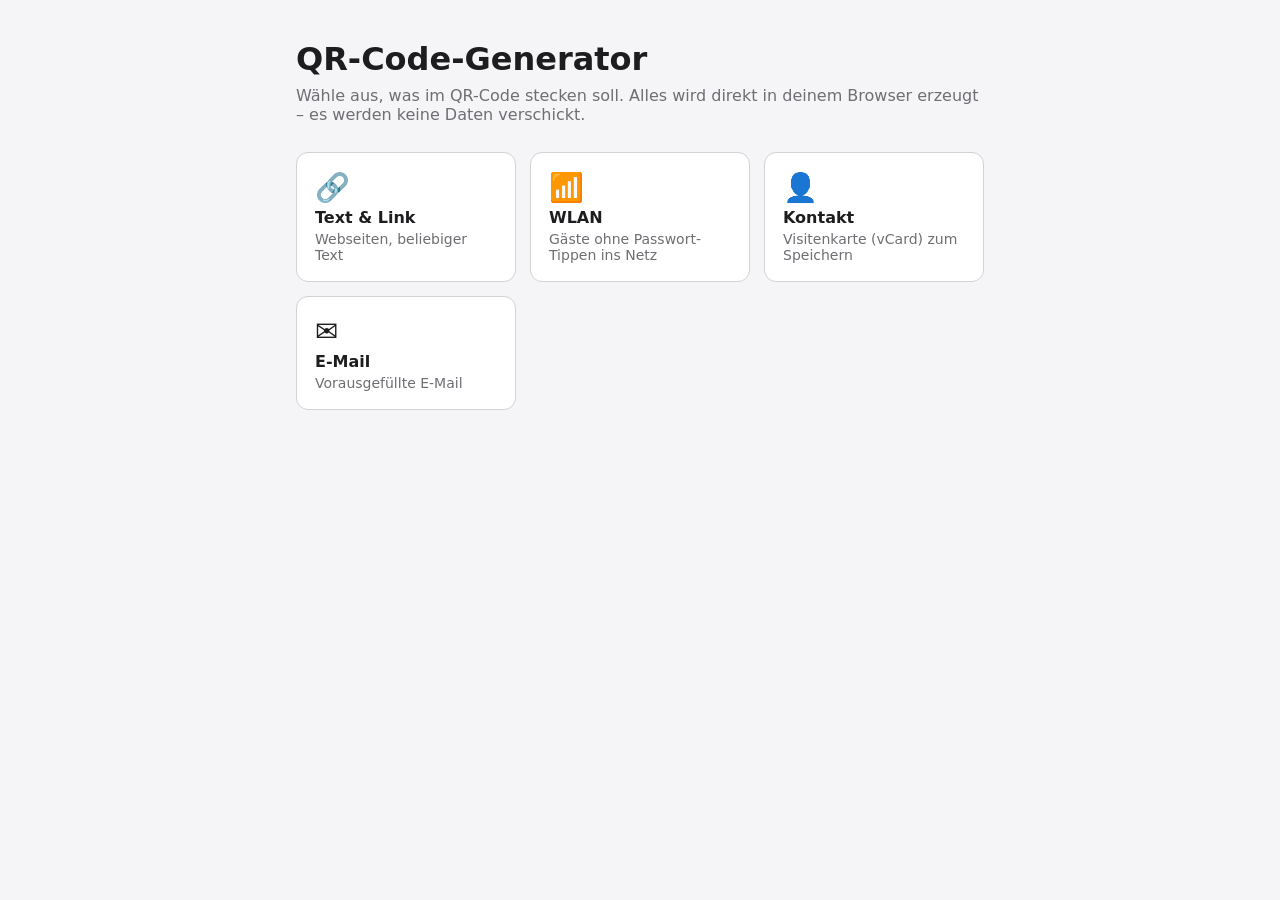
==== index.html @ 8647959f "first version" ====
<!DOCTYPE html>
<html lang="de">
<head>
  <meta charset="UTF-8">
  <meta name="viewport" content="width=device-width, initial-scale=1">
  <title>QR-Code-Generator</title>
  <link rel="stylesheet" href="style.css">
</head>
<body>
  <main>
    <h1>QR-Code-Generator</h1>
    <p class="intro">Wähle aus, was im QR-Code stecken soll. Alles wird direkt in deinem Browser erzeugt – es werden keine Daten verschickt.</p>

    <nav class="grid">
      <a class="card" href="text/index.html">
        <span class="icon">🔗</span>
        <strong>Text &amp; Link</strong>
        <span>Webseiten, beliebiger Text</span>
      </a>
      <a class="card" href="wlan/index.html">
        <span class="icon">📶</span>
        <strong>WLAN</strong>
        <span>Gäste ohne Passwort-Tippen ins Netz</span>
      </a>
      <a class="card" href="kontakt/index.html">
        <span class="icon">👤</span>
        <strong>Kontakt</strong>
        <span>Visitenkarte (vCard) zum Speichern</span>
      </a>
      <a class="card" href="email/index.html">
        <span class="icon">✉️</span>
        <strong>E-Mail</strong>
        <span>Vorausgefüllte E-Mail</span>
      </a>
    </nav>
  </main>
</body>
</html>
---- style.css ----
:root {
  color-scheme: light dark;
  --bg: #f5f5f7;
  --card: #ffffff;
  --text: #1d1d1f;
  --muted: #6e6e73;
  --accent: #0a66ff;
  --border: #d2d2d7;
}

@media (prefers-color-scheme: dark) {
  :root {
    --bg: #111113;
    --card: #1c1c1e;
    --text: #f5f5f7;
    --muted: #a1a1a6;
    --accent: #4c8dff;
    --border: #3a3a3c;
  }
}

* { box-sizing: border-box; }

body {
  margin: 0;
  font-family: system-ui, -apple-system, "Segoe UI", sans-serif;
  background: var(--bg);
  color: var(--text);
}

main {
  max-width: 720px;
  margin: 0 auto;
  padding: 40px 16px;
}

h1 { margin: 0 0 8px; }

.intro { color: var(--muted); margin: 0 0 28px; }

.grid {
  display: grid;
  grid-template-columns: repeat(auto-fill, minmax(200px, 1fr));
  gap: 14px;
}

.card {
  display: grid;
  gap: 4px;
  padding: 18px;
  background: var(--card);
  border: 1px solid var(--border);
  border-radius: 12px;
  color: var(--text);
  text-decoration: none;
  transition: border-color 0.15s, transform 0.15s;
}

.card:hover { border-color: var(--accent); transform: translateY(-2px); }

.card .icon { font-size: 28px; }

.card span:last-child { color: var(--muted); font-size: 14px; }
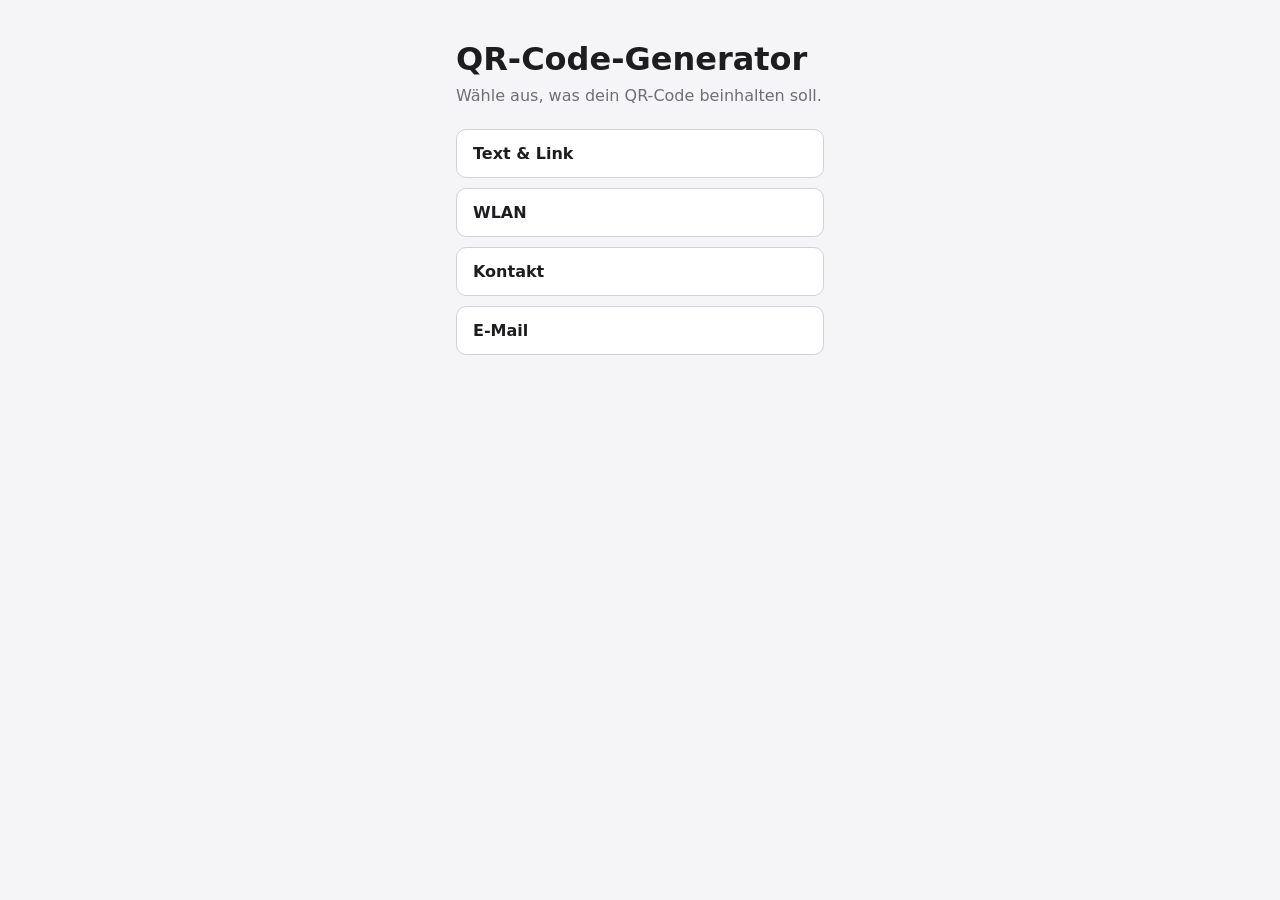
==== commit 7df3acbf: "simplified main-index" ====
--- a/index.html
+++ b/index.html
@@ -9,29 +9,13 @@
 <body>
   <main>
     <h1>QR-Code-Generator</h1>
-    <p class="intro">Wähle aus, was im QR-Code stecken soll. Alles wird direkt in deinem Browser erzeugt – es werden keine Daten verschickt.</p>
+    <p>Wähle aus, was dein QR-Code beinhalten soll.</p>
 
-    <nav class="grid">
-      <a class="card" href="text/index.html">
-        <span class="icon">🔗</span>
-        <strong>Text &amp; Link</strong>
-        <span>Webseiten, beliebiger Text</span>
-      </a>
-      <a class="card" href="wlan/index.html">
-        <span class="icon">📶</span>
-        <strong>WLAN</strong>
-        <span>Gäste ohne Passwort-Tippen ins Netz</span>
-      </a>
-      <a class="card" href="kontakt/index.html">
-        <span class="icon">👤</span>
-        <strong>Kontakt</strong>
-        <span>Visitenkarte (vCard) zum Speichern</span>
-      </a>
-      <a class="card" href="email/index.html">
-        <span class="icon">✉️</span>
-        <strong>E-Mail</strong>
-        <span>Vorausgefüllte E-Mail</span>
-      </a>
+    <nav>
+      <a href="text/index.html">Text &amp; Link</a>
+      <a href="wlan/index.html">WLAN</a>
+      <a href="kontakt/index.html">Kontakt</a>
+      <a href="email/index.html">E-Mail</a>
     </nav>
   </main>
 </body>
--- a/style.css
+++ b/style.css
@@ -29,35 +29,25 @@
 }
 
 main {
-  max-width: 720px;
+  max-width: 400px;
   margin: 0 auto;
   padding: 40px 16px;
 }
 
 h1 { margin: 0 0 8px; }
 
-.intro { color: var(--muted); margin: 0 0 28px; }
+p { color: var(--muted); margin: 0 0 24px; }
 
-.grid {
-  display: grid;
-  grid-template-columns: repeat(auto-fill, minmax(200px, 1fr));
-  gap: 14px;
+nav { display: grid; gap: 10px; }
+
+nav a {
+  padding: 14px 16px;
+  background: var(--card);
+  border: 1px solid var(--border);
+  border-radius: 10px;
+  color: var(--text);
+  text-decoration: none;
+  font-weight: 600;
 }
 
-.card {
-  display: grid;
-  gap: 4px;
-  padding: 18px;
-  background: var(--card);
-  border: 1px solid var(--border);
-  border-radius: 12px;
-  color: var(--text);
-  text-decoration: none;
-  transition: border-color 0.15s, transform 0.15s;
-}
-
-.card:hover { border-color: var(--accent); transform: translateY(-2px); }
-
-.card .icon { font-size: 28px; }
-
-.card span:last-child { color: var(--muted); font-size: 14px; }
+nav a:hover { border-color: var(--accent); color: var(--accent); }
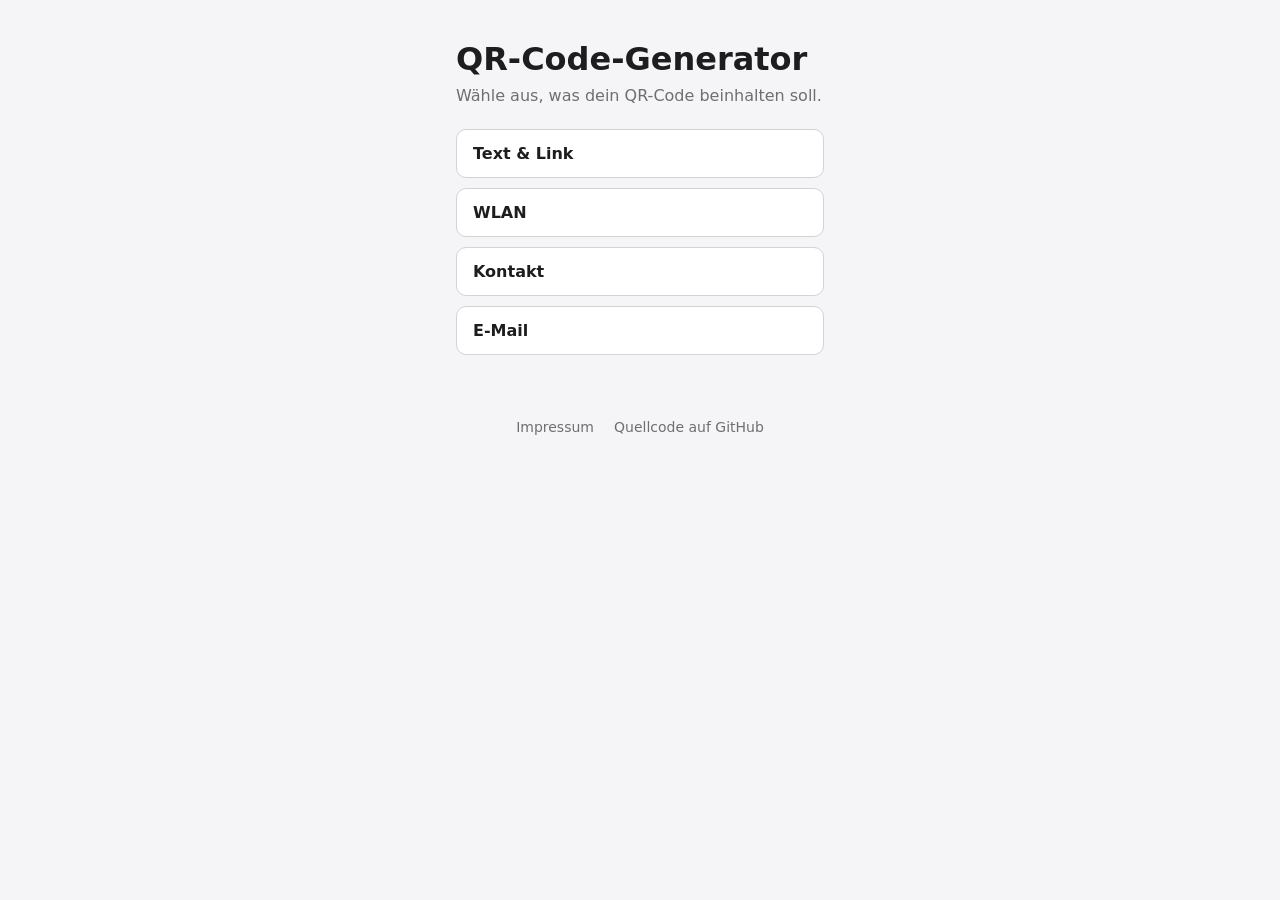
==== commit 29d46655: "impressum und source-code links" ====
--- a/index.html
+++ b/index.html
@@ -4,6 +4,7 @@
   <meta charset="UTF-8">
   <meta name="viewport" content="width=device-width, initial-scale=1">
   <title>QR-Code-Generator</title>
+  <link rel="icon" href="favicon.svg" type="image/svg+xml">
   <link rel="stylesheet" href="style.css">
 </head>
 <body>
@@ -18,5 +19,10 @@
       <a href="email/index.html">E-Mail</a>
     </nav>
   </main>
+
+  <footer>
+    <a href="https://projects.abuechele.de/impressum">Impressum</a>
+    <a href="https://github.com/buechelealex/qr-code-webapp">Quellcode auf GitHub</a>
+  </footer>
 </body>
 </html>
--- a/style.css
+++ b/style.css
@@ -51,3 +51,15 @@
 }
 
 nav a:hover { border-color: var(--accent); color: var(--accent); }
+
+footer {
+  display: flex;
+  justify-content: center;
+  gap: 20px;
+  padding: 24px 16px;
+  font-size: 14px;
+}
+
+footer a { color: var(--muted); text-decoration: none; }
+
+footer a:hover { color: var(--accent); }
